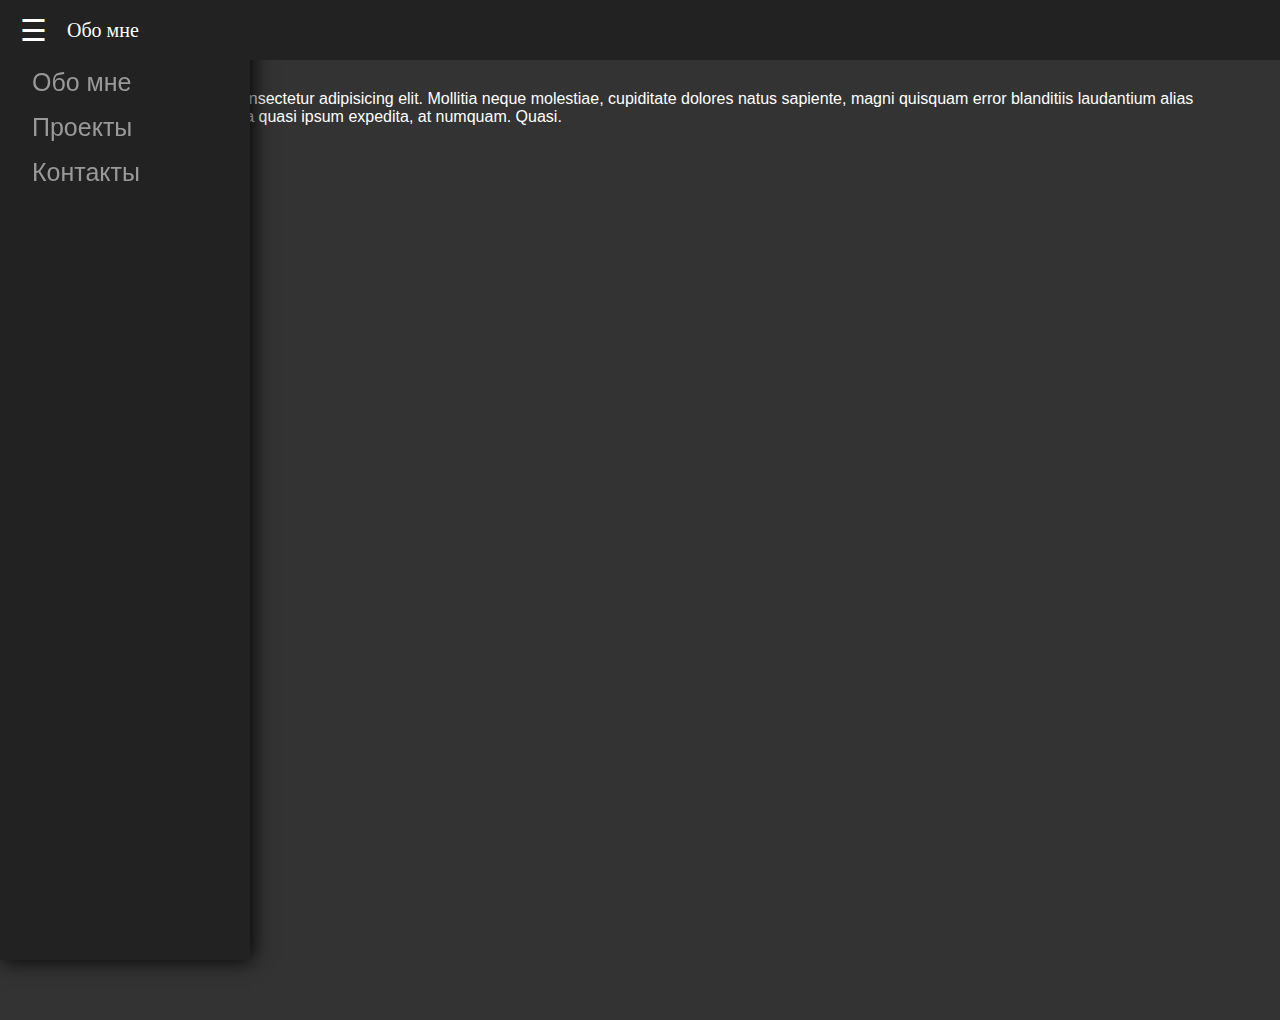
==== index.html @ 29e723a6 "Update index.html" ====
<!DOCTYPE html>
<html lang="en">
<head>
	<meta charset="UTF-8">
	<title>Обо мне | Александр Колмачихин</title>
	<link rel="stylesheet" type="text/css" href="styles/main.css">
	<link rel="stylesheet" type="text/css" href="styles/menu.css">
	<meta name="viewport" content="width=device-width, initial-scale=1">
</head>
<body>

	<div id="menu" onmouseleave="menu.close()" onmouseover="menu.open()">
	  <a href="index.html">Обо мне</a>
	  <a href="apps.html">Проекты</a>
	  <a href="contacts.html">Контакты</a>
	</div>

	<div class="top_bar">
		<div class="menu_burger" onmouseleave="menu.close()" onmouseover="menu.open()">&#9776;</div>
		<div class="title">Обо мне</div>
	</div>

	<div class="page">
		
		Lorem ipsum dolor sit amet, consectetur adipisicing elit. Mollitia neque molestiae, cupiditate dolores natus sapiente, magni quisquam error blanditiis laudantium alias perspiciatis quidem assumenda quasi ipsum expedita, at numquam. Quasi.

	</div>


	<script src="scripts/menu/menu.js"></script>

</body>
</html>
---- styles/main.css ----
body {
	margin: 0;
	padding: 0;
	height: 100vh;
}

.top_bar {
	display: flex;
	align-items: center;
	position: fixed;
	z-index: 1;
	top: 0;
	left: 0;
	background: #222;
	height: 60px;
	width: 100%;
	background: #222;
}

.title {
	font-size: 20px;
	color: #fff;
	font-family: Ubuntu;
}

.page {
	display: flex;
	margin-top: 60px;
	height: 100%;
	color: #fff;
	background: #333;
	padding: 30px;
}
---- styles/menu.css ----
body {
  	font-family: "Lato", sans-serif;
}

#menu {
	height: 100%;
	width: 250px;
	margin-left: -249px;
	position: fixed;
	z-index: 1;
	top: 0;
	left: 0;
	background: #222;
	overflow-x: hidden;
	transition: 0.5s;
	padding-top: 60px;
	box-shadow: #000 2px 0px 20px 0px;
}

#menu a {
	padding: 8px 8px 8px 32px;
	text-decoration: none;
	font-size: 25px;
	color: #999;
  	display: block;
  	transition: 0.3s;
}

#menu a:hover {
	color: #fff;
}

.menu_burger {
	font-size: 30px;
	color: #fff;
	padding: 20px;
}
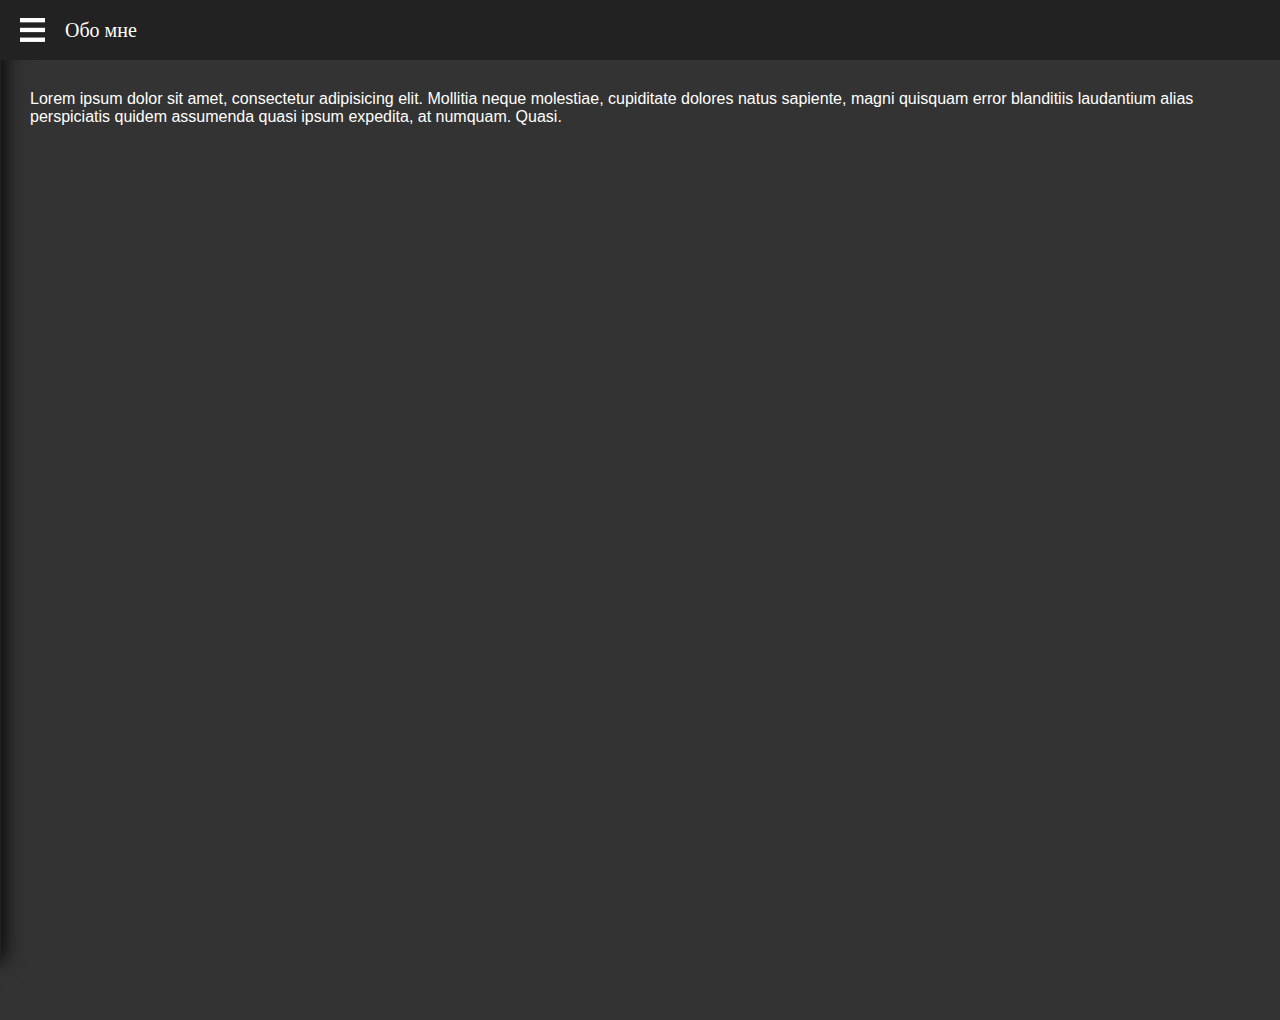
==== commit 9b8bb204: "Update index.html" ====
--- a/index.html
+++ b/index.html
@@ -11,12 +11,12 @@
 
 	<div id="menu" onmouseleave="menu.close()" onmouseover="menu.open()">
 	  <a href="index.html">Обо мне</a>
-	  <a href="apps.html">Проекты</a>
+	  <a href="projects.html">Проекты</a>
 	  <a href="contacts.html">Контакты</a>
 	</div>
 
 	<div class="top_bar">
-		<div class="menu_burger" onmouseleave="menu.close()" onmouseover="menu.open()">&#9776;</div>
+		<div class="menu_burger" onmouseleave="menu.close()" onmouseover="menu.open()"></div>
 		<div class="title">Обо мне</div>
 	</div>
 
--- a/styles/menu.css
+++ b/styles/menu.css
@@ -31,7 +31,9 @@
 }
 
 .menu_burger {
-	font-size: 30px;
 	color: #fff;
-	padding: 20px;
-}+	margin: 20px;
+	background: url(../imgs/menu/icon-menu.svg) center/cover;
+	width: 25px;
+	height: 25px;
+}
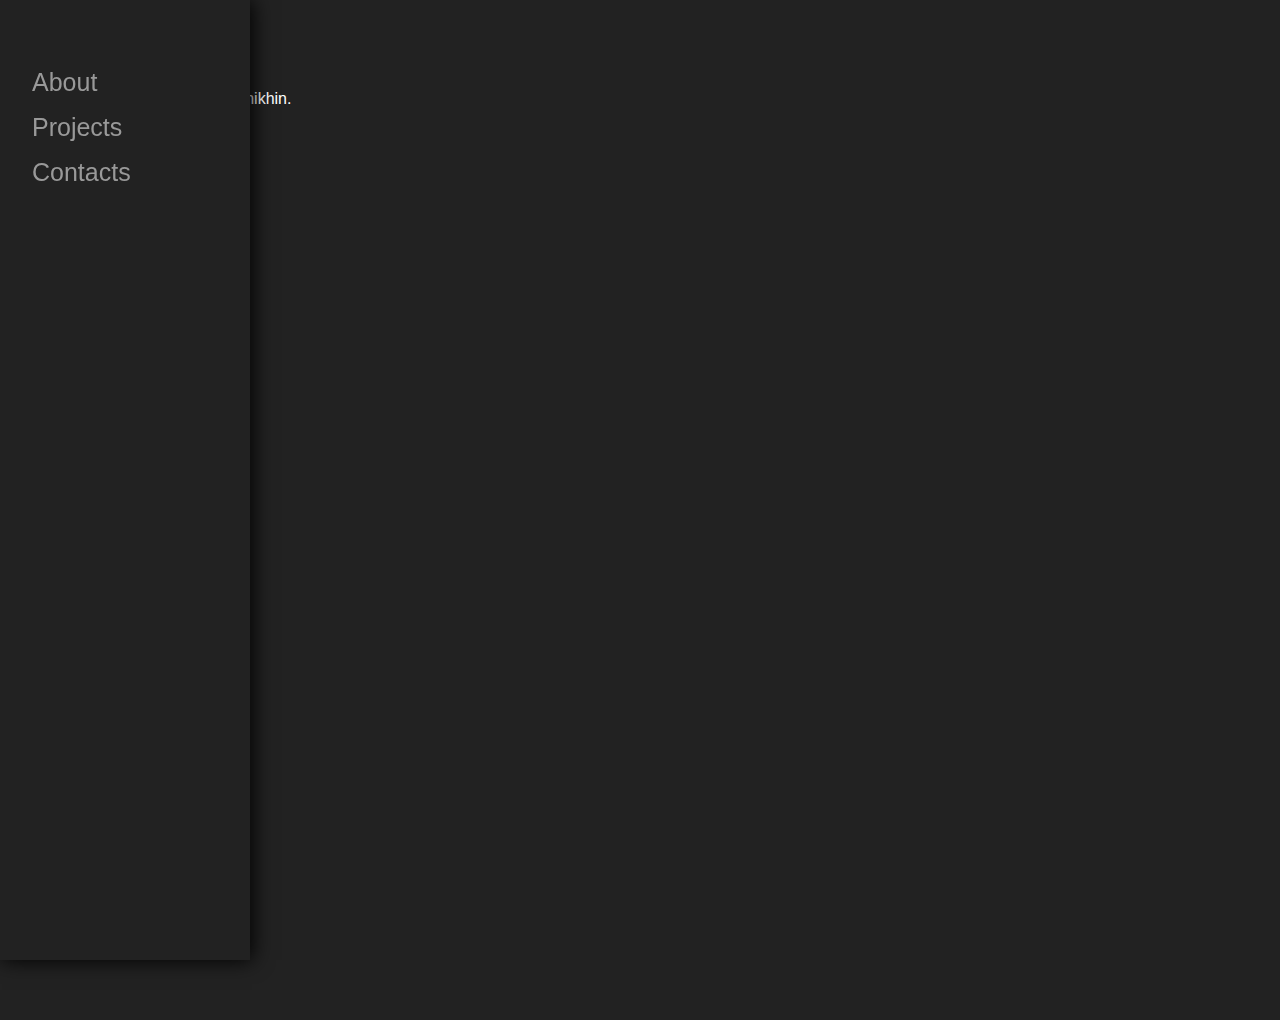
==== commit 6b412103: "Add files via upload" ====
--- a/index.html
+++ b/index.html
@@ -2,32 +2,33 @@
 <html lang="en">
 <head>
 	<meta charset="UTF-8">
-	<title>Обо мне | Александр Колмачихин</title>
+	<title>About | Alexander Kolmachikhin</title>
 	<link rel="stylesheet" type="text/css" href="styles/main.css">
 	<link rel="stylesheet" type="text/css" href="styles/menu.css">
 	<meta name="viewport" content="width=device-width, initial-scale=1">
 </head>
 <body>
 
-	<div id="menu" onmouseleave="menu.close()" onmouseover="menu.open()">
-	  <a href="index.html">Обо мне</a>
-	  <a href="projects.html">Проекты</a>
-	  <a href="contacts.html">Контакты</a>
+	<div class="top_bar">
+		<img class="menu_burger" src="imgs/menu/icon-menu.svg" 
+		onmouseleave="menu.close()" onmouseover="menu.open()">
+		<div class="title">About</div>
 	</div>
 
-	<div class="top_bar">
-		<div class="menu_burger" onmouseleave="menu.close()" onmouseover="menu.open()"></div>
-		<div class="title">Обо мне</div>
+	<div id="menu" onmouseleave="menu.close()" onmouseover="menu.open()">
+	  	<a href="index.html">About</a>
+	  	<a href="projects.html">Projects</a>
+	  	<a href="contacts.html">Contacts</a>
 	</div>
 
 	<div class="page">
-		
-		Lorem ipsum dolor sit amet, consectetur adipisicing elit. Mollitia neque molestiae, cupiditate dolores natus sapiente, magni quisquam error blanditiis laudantium alias perspiciatis quidem assumenda quasi ipsum expedita, at numquam. Quasi.
-
+		My name is Alexander Kolmachikhin. 
+		<br>
+		I'm an Android developer.
 	</div>
 
-
-	<script src="scripts/menu/menu.js"></script>
+	<script src="scripts/main.js"></script>
+	<script src="scripts/menu.js"></script>
 
 </body>
-</html>
+</html>--- a/styles/main.css
+++ b/styles/main.css
@@ -28,6 +28,6 @@
 	margin-top: 60px;
 	height: 100%;
 	color: #fff;
-	background: #333;
+	background: #222;
 	padding: 30px;
 }--- a/styles/menu.css
+++ b/styles/menu.css
@@ -32,8 +32,7 @@
 
 .menu_burger {
 	color: #fff;
-	margin: 20px;
-	background: url(../imgs/menu/icon-menu.svg) center/cover;
+	padding: 20px;
 	width: 25px;
 	height: 25px;
-}
+}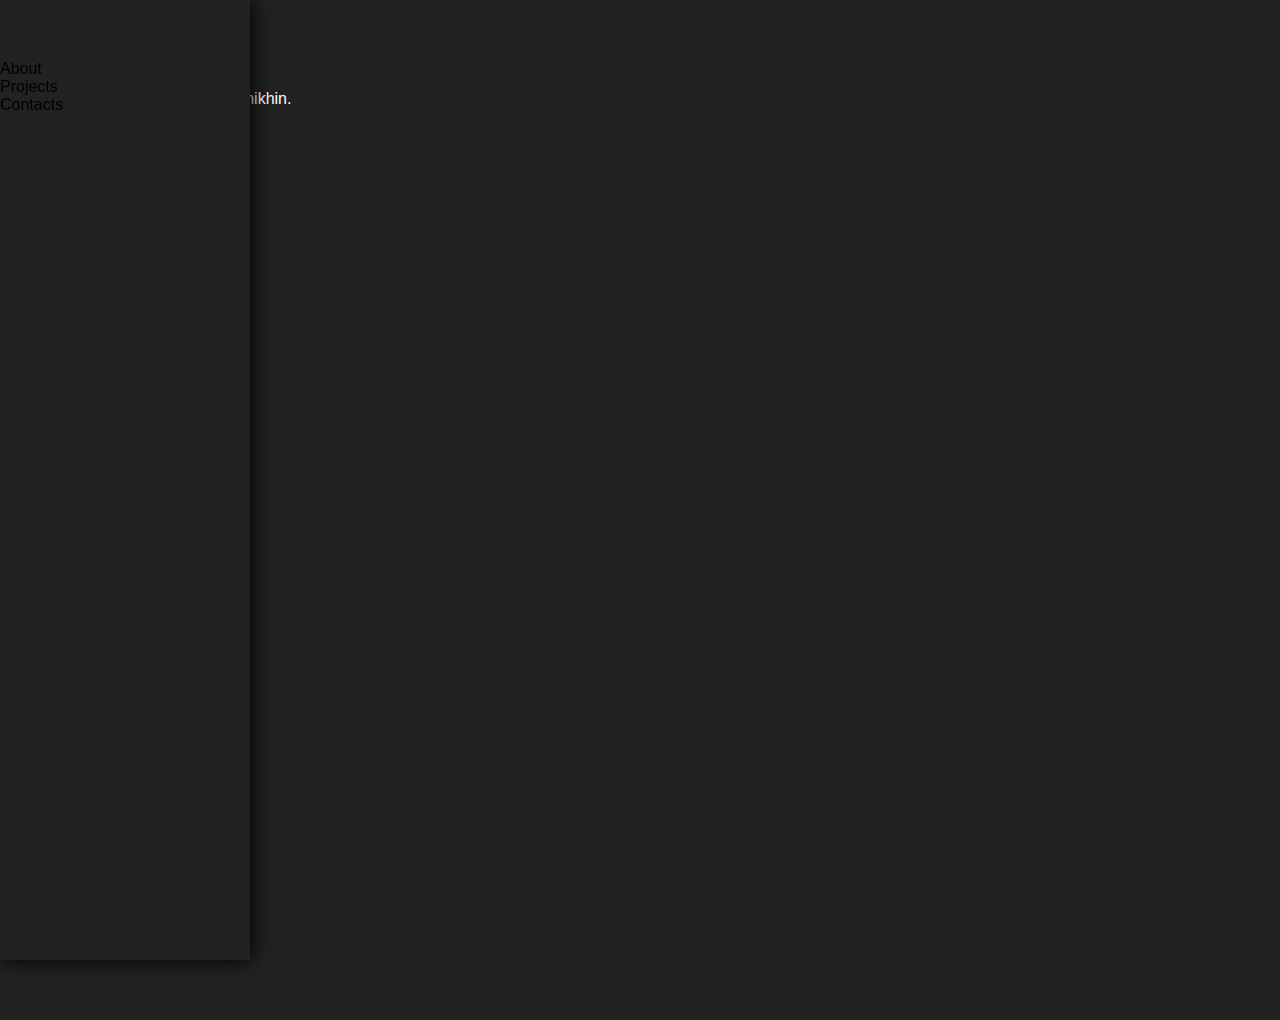
==== commit ab372a8c: "Update index.html" ====
--- a/index.html
+++ b/index.html
@@ -16,9 +16,9 @@
 	</div>
 
 	<div id="menu" onmouseleave="menu.close()" onmouseover="menu.open()">
-	  	<a href="index.html">About</a>
-	  	<a href="projects.html">Projects</a>
-	  	<a href="contacts.html">Contacts</a>
+	  	<div id="button_about">About</div>
+	  	<div id="button_projects">Projects</div>
+	  	<div id="button_contacts">Contacts</div>
 	</div>
 
 	<div class="page">
@@ -31,4 +31,4 @@
 	<script src="scripts/menu.js"></script>
 
 </body>
-</html>+</html>
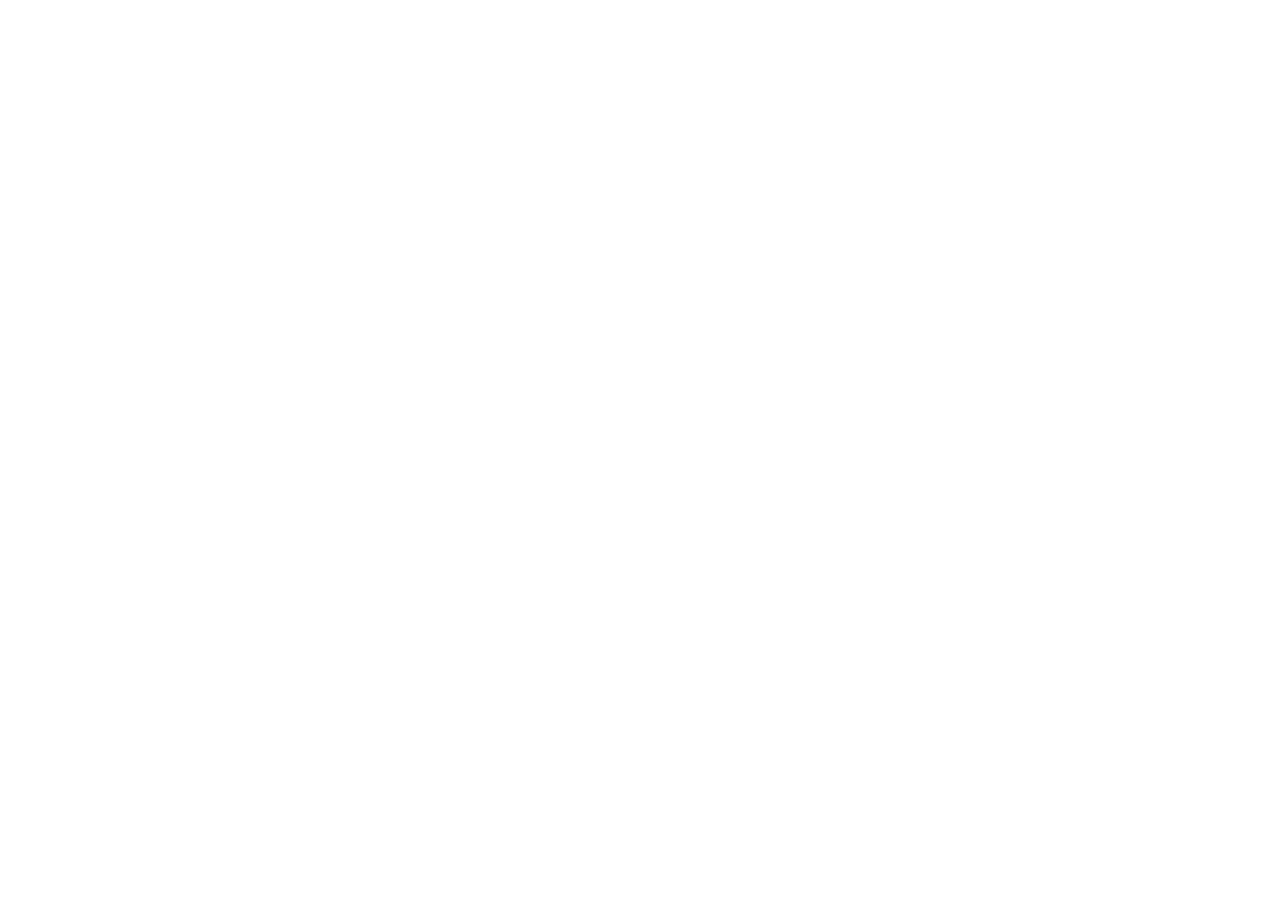
==== commit 9b03c03f: "init" ====
--- a/index.html
+++ b/index.html
@@ -2,33 +2,14 @@
 <html lang="en">
 <head>
 	<meta charset="UTF-8">
-	<title>About | Alexander Kolmachikhin</title>
+	<title>Alexander Kolmachikhin</title>
 	<link rel="stylesheet" type="text/css" href="styles/main.css">
 	<link rel="stylesheet" type="text/css" href="styles/menu.css">
 	<meta name="viewport" content="width=device-width, initial-scale=1">
 </head>
 <body>
 
-	<div class="top_bar">
-		<img class="menu_burger" src="imgs/menu/icon-menu.svg" 
-		onmouseleave="menu.close()" onmouseover="menu.open()">
-		<div class="title">About</div>
-	</div>
-
-	<div id="menu" onmouseleave="menu.close()" onmouseover="menu.open()">
-	  	<div id="button_about">About</div>
-	  	<div id="button_projects">Projects</div>
-	  	<div id="button_contacts">Contacts</div>
-	</div>
-
-	<div class="page">
-		My name is Alexander Kolmachikhin. 
-		<br>
-		I'm an Android developer.
-	</div>
-
-	<script src="scripts/main.js"></script>
-	<script src="scripts/menu.js"></script>
+	
 
 </body>
 </html>
--- a/styles/main.css
+++ b/styles/main.css
@@ -2,6 +2,7 @@
 	margin: 0;
 	padding: 0;
 	height: 100vh;
+	font-family: Ubuntu;
 }
 
 .top_bar {
@@ -20,7 +21,6 @@
 .title {
 	font-size: 20px;
 	color: #fff;
-	font-family: Ubuntu;
 }
 
 .page {
@@ -30,4 +30,4 @@
 	color: #fff;
 	background: #222;
 	padding: 30px;
-}+}
--- a/styles/menu.css
+++ b/styles/menu.css
@@ -1,7 +1,3 @@
-body {
-  	font-family: "Lato", sans-serif;
-}
-
 #menu {
 	height: 100%;
 	width: 250px;
@@ -17,7 +13,7 @@
 	box-shadow: #000 2px 0px 20px 0px;
 }
 
-#menu a {
+#menu div {
 	padding: 8px 8px 8px 32px;
 	text-decoration: none;
 	font-size: 25px;
@@ -26,7 +22,7 @@
   	transition: 0.3s;
 }
 
-#menu a:hover {
+#menu div:hover {
 	color: #fff;
 }
 
@@ -35,4 +31,4 @@
 	padding: 20px;
 	width: 25px;
 	height: 25px;
-}+}
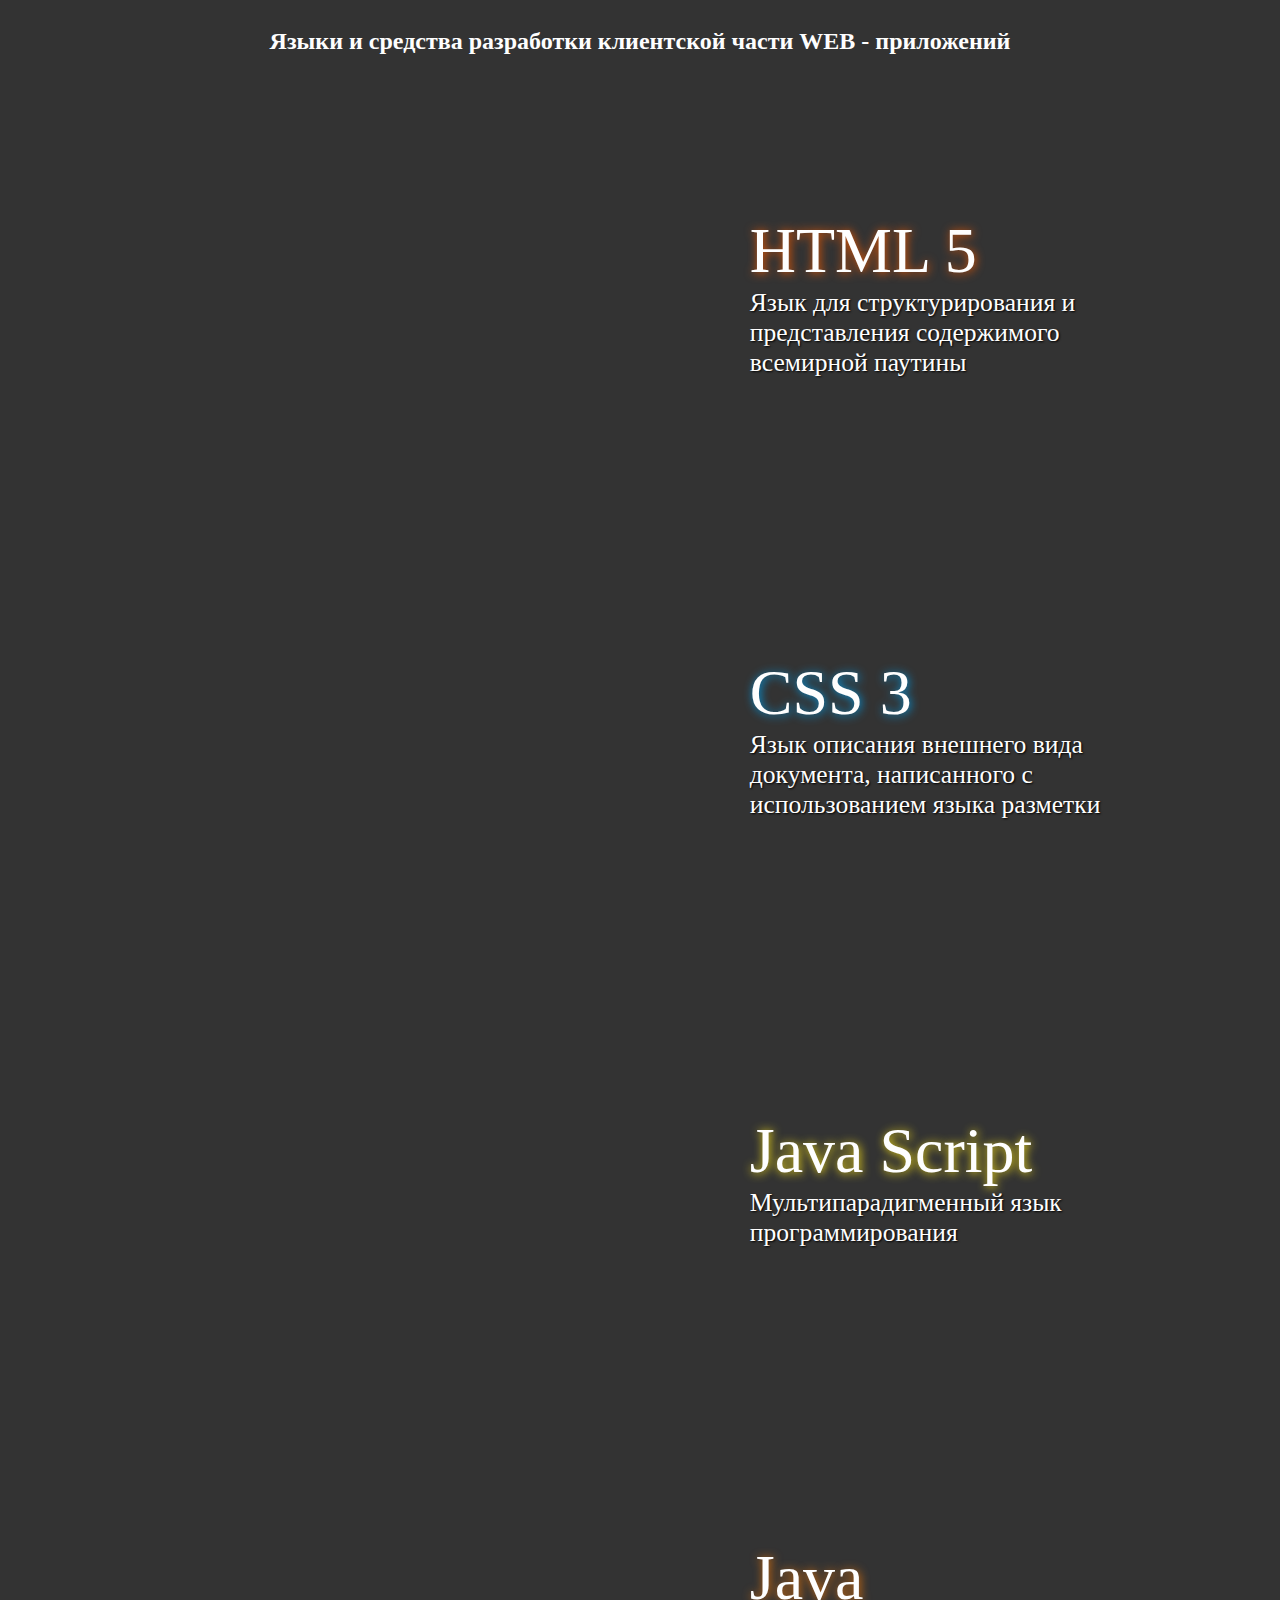
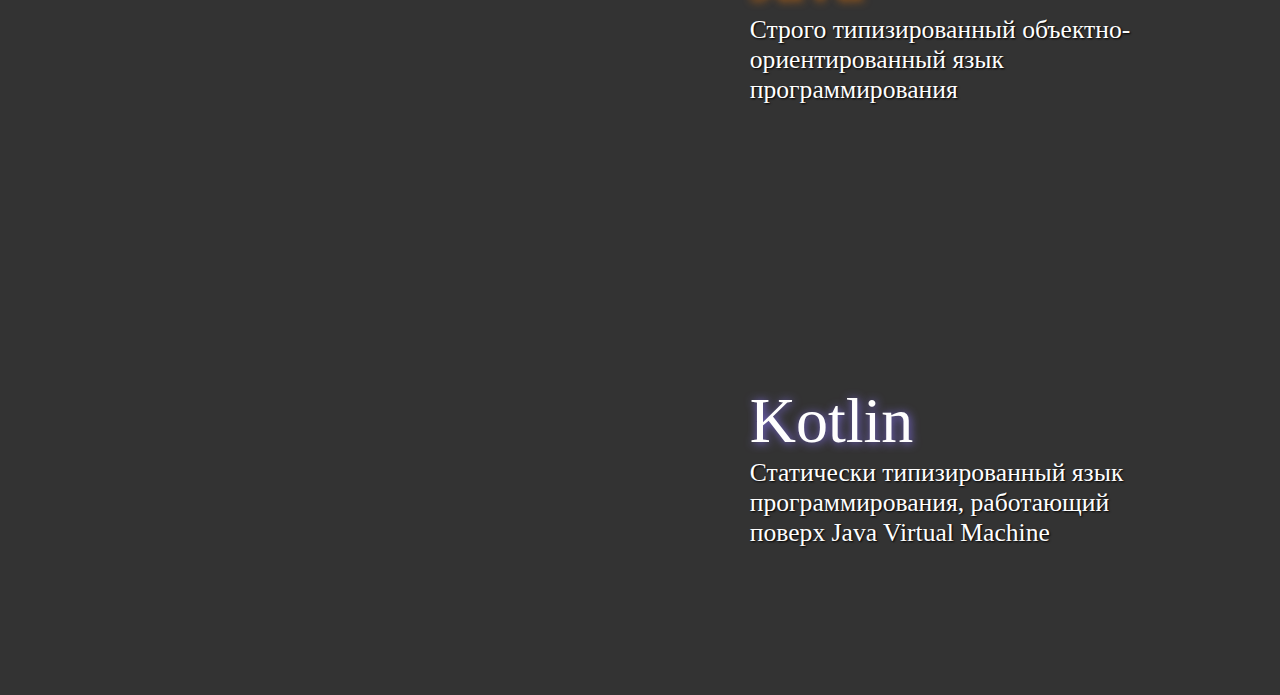
==== commit 078270bc: "Update index.html" ====
--- a/index.html
+++ b/index.html
@@ -3,13 +3,156 @@
 <head>
 	<meta charset="UTF-8">
 	<title>Alexander Kolmachikhin</title>
-	<link rel="stylesheet" type="text/css" href="styles/main.css">
-	<link rel="stylesheet" type="text/css" href="styles/menu.css">
-	<meta name="viewport" content="width=device-width, initial-scale=1">
+
+<style type="text/css">
+	
+	body {
+		background: #333;
+		color: #fefefe;
+		font-family: Ubuntu;
+	}
+
+	.box {
+		display: flex;
+		justify-content: space-around;
+		align-items: center;
+	}
+
+	.icon {
+		height: 33vw;
+		width: 33vw;
+		display: block;
+		margin: 10px;
+		background: url("icon-menu.svg") no-repeat center/cover;
+	}
+
+	.info {
+		width: 33vw;
+		flex-wrap: wrap;
+	}
+
+	.html5 {
+		background: url("https://repository-images.githubusercontent.com/231435263/1beb3d80-2d95-11ea-8018-d4ddde52e033") no-repeat center/cover;
+	}
+
+	.css3 {
+		background: url("https://www.bryan-myers.com/images/16x9/css.png") no-repeat center/cover;
+	}
+
+	.java_script {
+		background: url("https://skillcenter.store/wp-content/uploads/2020/01/1200px-Unofficial_JavaScript_logo_2.svg_.png") no-repeat center/cover;
+	}
+
+	.java {
+		background: url("https://www.osp.ru/FileStorage/ARTICLE/Otkrytye_sistemy._SUBD/2013-02/01_13/13137861/Otkrytye_sistemy._SUBD_3_(7321).png") no-repeat center/cover;
+	}
+
+	.kotlin {
+		background: url("https://upload.wikimedia.org/wikipedia/commons/thumb/7/74/Kotlin-logo.svg/1024px-Kotlin-logo.svg.png") no-repeat center/cover;
+	}
+
+	.title {
+		font-size: 5vw;
+		width: 100%;
+	}
+
+	.description {
+		font-size: 2vw;
+		width: 100%;
+		text-shadow: #000 1px 1px 2px;
+	}
+
+</style>
+
 </head>
 <body>
 
+	<div class="box">
+		<h2 style="text-align: center">
+			Языки и средства разработки клиентской части WEB - приложений
+		</h2>
+	</div>
+
+
+	<div class="box lang">
+
+		<div class="icon html5"></div>
+
+		<div class="box info" style="text-shadow: #ED5900 1px 1px 10px;">
+			<div class="title">
+				HTML 5
+			</div>
+
+			<div class="description">
+				Язык для структурирования и представления содержимого всемирной паутины
+			</div>
+		</div>
+
+	</div>
+
+	<div class="box lang">
+		
+		<div class="icon css3"></div>
+
+		<div class="box info">
+			<div class="title" style="text-shadow: #039BE5 1px 1px 10px;">
+				CSS 3
+			</div>
+
+			<div class="description">
+				Язык описания внешнего вида документа, написанного с использованием языка разметки
+			</div>
+		</div>
+
+	</div>
+
+	<div class="box lang">
+
+		<div class="icon java_script"></div>
+
+		<div class="box info">
+			<div class="title" style="text-shadow: #F7E018 1px 1px 10px;">
+				Java Script
+			</div>
+
+			<div class="description">
+				Мультипарадигменный язык программирования
+			</div>
+		</div>
+
+	</div>
+
+	<div class="box lang">
+
+		<div class="icon java"></div>
+
+		<div class="box info">
+			<div class="title" style="text-shadow: #E0720A 1px 1px 10px;">
+				Java
+			</div>
+
+			<div class="description">
+				Строго типизированный объектно-ориентированный язык программирования
+			</div>
+		</div>
+
+	</div>
 	
+	<div class="box lang">
+
+		<div class="icon kotlin"></div>
+
+		<div class="box info">
+			<div class="title" style="text-shadow: #816EE4 1px 1px 10px;">
+				Kotlin
+			</div>
+
+			<div class="description">
+				Статически типизированный язык программирования, работающий поверх Java Virtual Machine
+			</div>
+		</div>
+
+	</div>
 
 </body>
 </html>
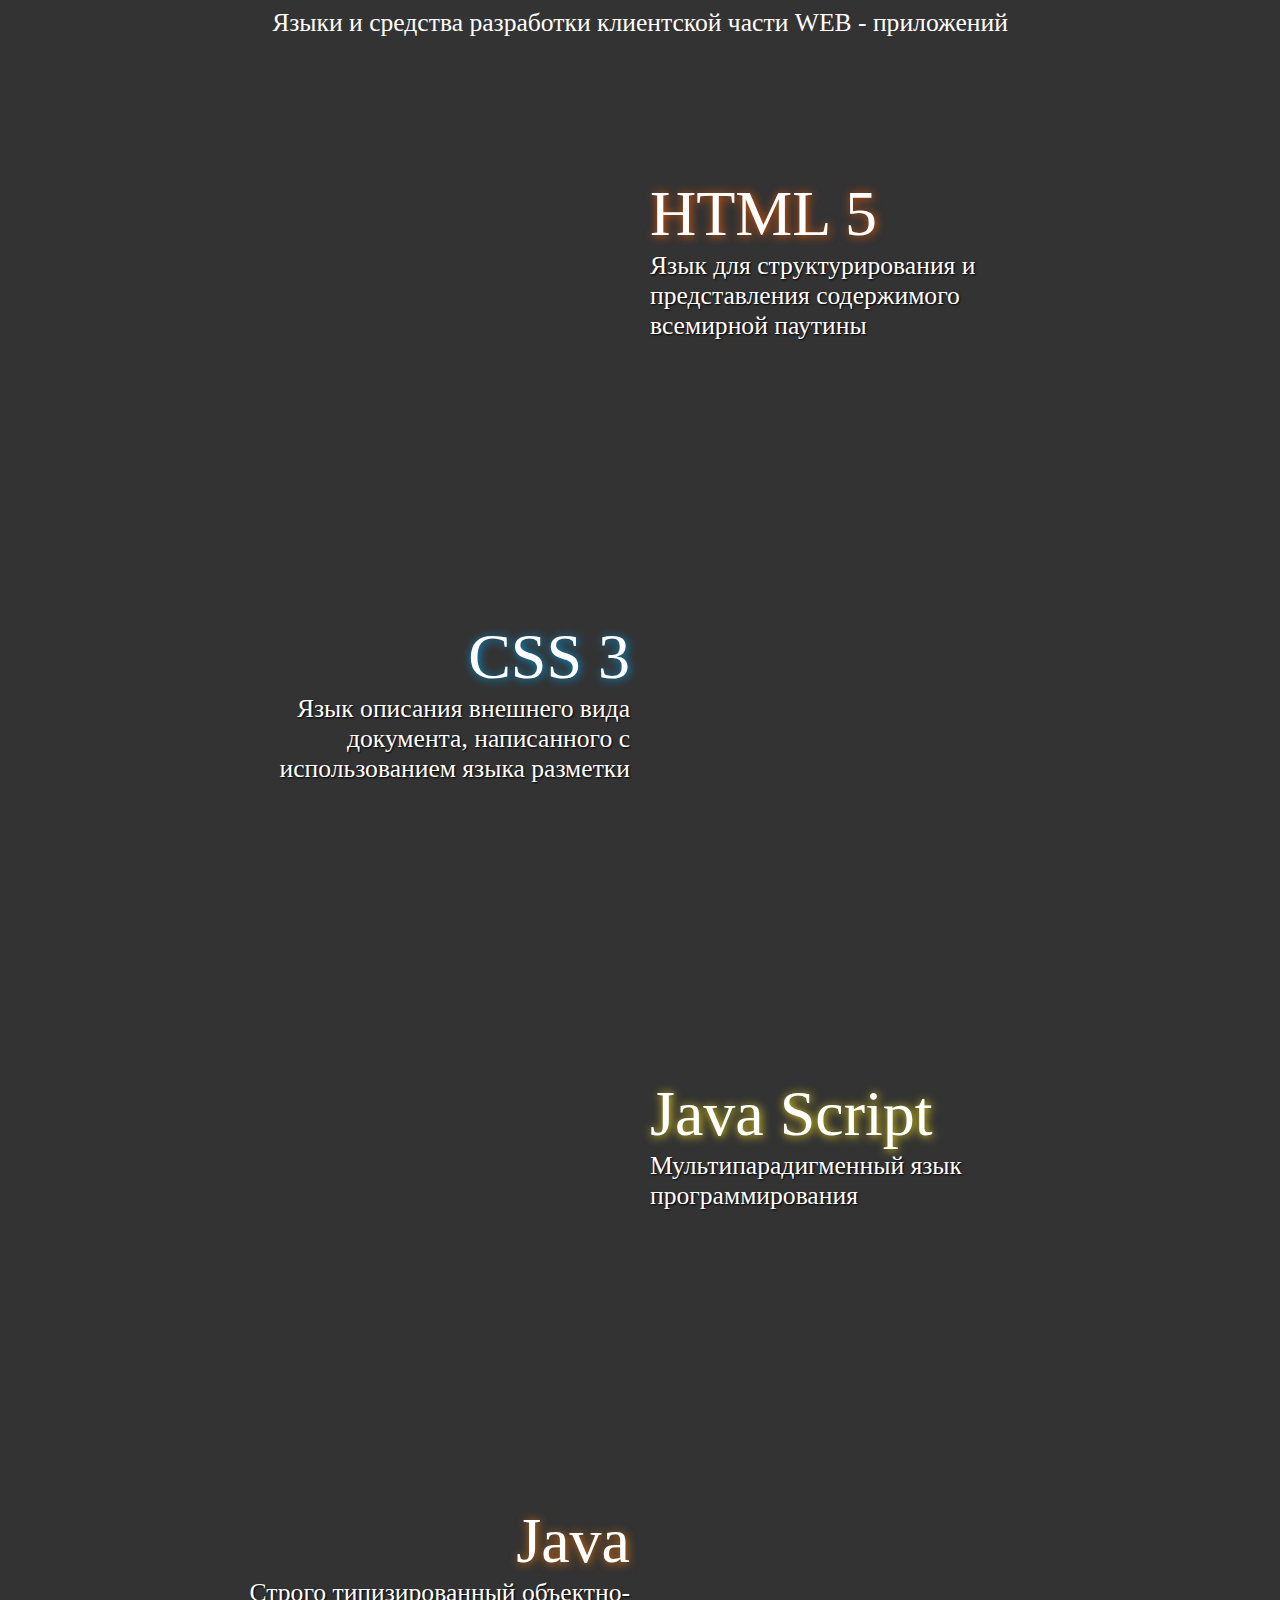
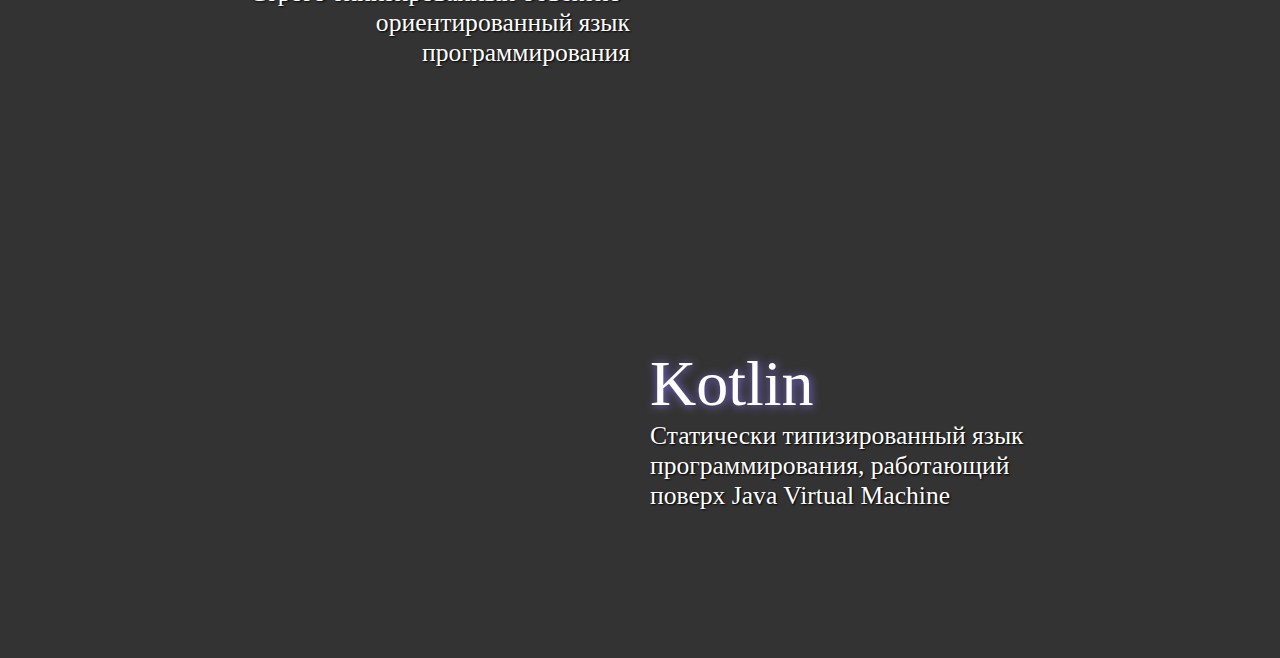
==== commit 1dd82321: "Update index.html" ====
--- a/index.html
+++ b/index.html
@@ -14,7 +14,7 @@
 
 	.box {
 		display: flex;
-		justify-content: space-around;
+		justify-content: center;
 		align-items: center;
 	}
 
@@ -28,6 +28,7 @@
 
 	.info {
 		width: 33vw;
+		margin: 5vw;
 		flex-wrap: wrap;
 	}
 
@@ -51,6 +52,12 @@
 		background: url("https://upload.wikimedia.org/wikipedia/commons/thumb/7/74/Kotlin-logo.svg/1024px-Kotlin-logo.svg.png") no-repeat center/cover;
 	}
 
+	.top_title {
+		font-size: 2vw;
+		width: 100%;
+		text-align: center;
+	}
+
 	.title {
 		font-size: 5vw;
 		width: 100%;
@@ -68,9 +75,9 @@
 <body>
 
 	<div class="box">
-		<h2 style="text-align: center">
+		<div class="top_title">
 			Языки и средства разработки клиентской части WEB - приложений
-		</h2>
+		</div>
 	</div>
 
 
@@ -92,9 +99,7 @@
 
 	<div class="box lang">
 		
-		<div class="icon css3"></div>
-
-		<div class="box info">
+		<div class="box info" style="text-align: right">
 			<div class="title" style="text-shadow: #039BE5 1px 1px 10px;">
 				CSS 3
 			</div>
@@ -103,6 +108,8 @@
 				Язык описания внешнего вида документа, написанного с использованием языка разметки
 			</div>
 		</div>
+
+		<div class="icon css3"></div>
 
 	</div>
 
@@ -124,9 +131,7 @@
 
 	<div class="box lang">
 
-		<div class="icon java"></div>
-
-		<div class="box info">
+		<div class="box info" style="text-align: right">
 			<div class="title" style="text-shadow: #E0720A 1px 1px 10px;">
 				Java
 			</div>
@@ -135,6 +140,8 @@
 				Строго типизированный объектно-ориентированный язык программирования
 			</div>
 		</div>
+
+		<div class="icon java"></div>
 
 	</div>
 	
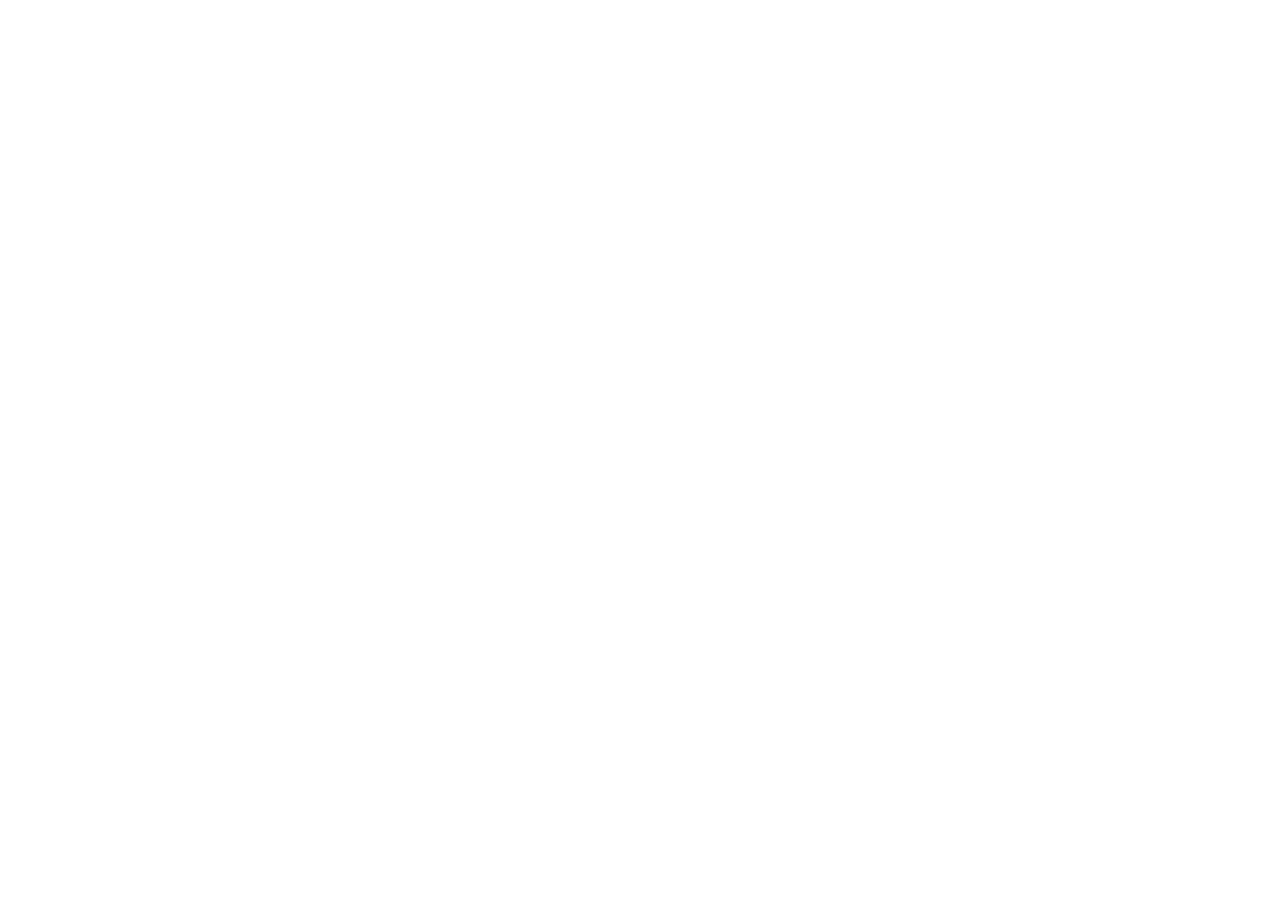
==== commit 818e2eec: "Add files via upload" ====
--- a/index.html
+++ b/index.html
@@ -1,165 +1,14 @@
 <!DOCTYPE html>
-<html lang="en">
+<html>
 <head>
-	<meta charset="UTF-8">
-	<title>Alexander Kolmachikhin</title>
-
-<style type="text/css">
-	
-	body {
-		background: #333;
-		color: #fefefe;
-		font-family: Ubuntu;
-	}
-
-	.box {
-		display: flex;
-		justify-content: center;
-		align-items: center;
-	}
-
-	.icon {
-		height: 33vw;
-		width: 33vw;
-		display: block;
-		margin: 10px;
-		background: url("icon-menu.svg") no-repeat center/cover;
-	}
-
-	.info {
-		width: 33vw;
-		margin: 5vw;
-		flex-wrap: wrap;
-	}
-
-	.html5 {
-		background: url("https://repository-images.githubusercontent.com/231435263/1beb3d80-2d95-11ea-8018-d4ddde52e033") no-repeat center/cover;
-	}
-
-	.css3 {
-		background: url("https://www.bryan-myers.com/images/16x9/css.png") no-repeat center/cover;
-	}
-
-	.java_script {
-		background: url("https://skillcenter.store/wp-content/uploads/2020/01/1200px-Unofficial_JavaScript_logo_2.svg_.png") no-repeat center/cover;
-	}
-
-	.java {
-		background: url("https://www.osp.ru/FileStorage/ARTICLE/Otkrytye_sistemy._SUBD/2013-02/01_13/13137861/Otkrytye_sistemy._SUBD_3_(7321).png") no-repeat center/cover;
-	}
-
-	.kotlin {
-		background: url("https://upload.wikimedia.org/wikipedia/commons/thumb/7/74/Kotlin-logo.svg/1024px-Kotlin-logo.svg.png") no-repeat center/cover;
-	}
-
-	.top_title {
-		font-size: 2vw;
-		width: 100%;
-		text-align: center;
-	}
-
-	.title {
-		font-size: 5vw;
-		width: 100%;
-	}
-
-	.description {
-		font-size: 2vw;
-		width: 100%;
-		text-shadow: #000 1px 1px 2px;
-	}
-
-</style>
-
+    <meta charset="UTF-8" />
+    <title>Hello World</title>
+    <script src="https://unpkg.com/react@16/umd/react.development.js" crossorigin></script>
+    <script src="https://unpkg.com/react-dom@16/umd/react-dom.development.js" crossorigin></script>
+    <script src="https://unpkg.com/@babel/standalone/babel.min.js" crossorigin></script>
 </head>
 <body>
-
-	<div class="box">
-		<div class="top_title">
-			Языки и средства разработки клиентской части WEB - приложений
-		</div>
-	</div>
-
-
-	<div class="box lang">
-
-		<div class="icon html5"></div>
-
-		<div class="box info" style="text-shadow: #ED5900 1px 1px 10px;">
-			<div class="title">
-				HTML 5
-			</div>
-
-			<div class="description">
-				Язык для структурирования и представления содержимого всемирной паутины
-			</div>
-		</div>
-
-	</div>
-
-	<div class="box lang">
-		
-		<div class="box info" style="text-align: right">
-			<div class="title" style="text-shadow: #039BE5 1px 1px 10px;">
-				CSS 3
-			</div>
-
-			<div class="description">
-				Язык описания внешнего вида документа, написанного с использованием языка разметки
-			</div>
-		</div>
-
-		<div class="icon css3"></div>
-
-	</div>
-
-	<div class="box lang">
-
-		<div class="icon java_script"></div>
-
-		<div class="box info">
-			<div class="title" style="text-shadow: #F7E018 1px 1px 10px;">
-				Java Script
-			</div>
-
-			<div class="description">
-				Мультипарадигменный язык программирования
-			</div>
-		</div>
-
-	</div>
-
-	<div class="box lang">
-
-		<div class="box info" style="text-align: right">
-			<div class="title" style="text-shadow: #E0720A 1px 1px 10px;">
-				Java
-			</div>
-
-			<div class="description">
-				Строго типизированный объектно-ориентированный язык программирования
-			</div>
-		</div>
-
-		<div class="icon java"></div>
-
-	</div>
-	
-	<div class="box lang">
-
-		<div class="icon kotlin"></div>
-
-		<div class="box info">
-			<div class="title" style="text-shadow: #816EE4 1px 1px 10px;">
-				Kotlin
-			</div>
-
-			<div class="description">
-				Статически типизированный язык программирования, работающий поверх Java Virtual Machine
-			</div>
-		</div>
-
-	</div>
-
+    <div id="hello-example"></div>
+    <script type="text/babel" src="main.js"></script>
 </body>
-</html>
+</html>